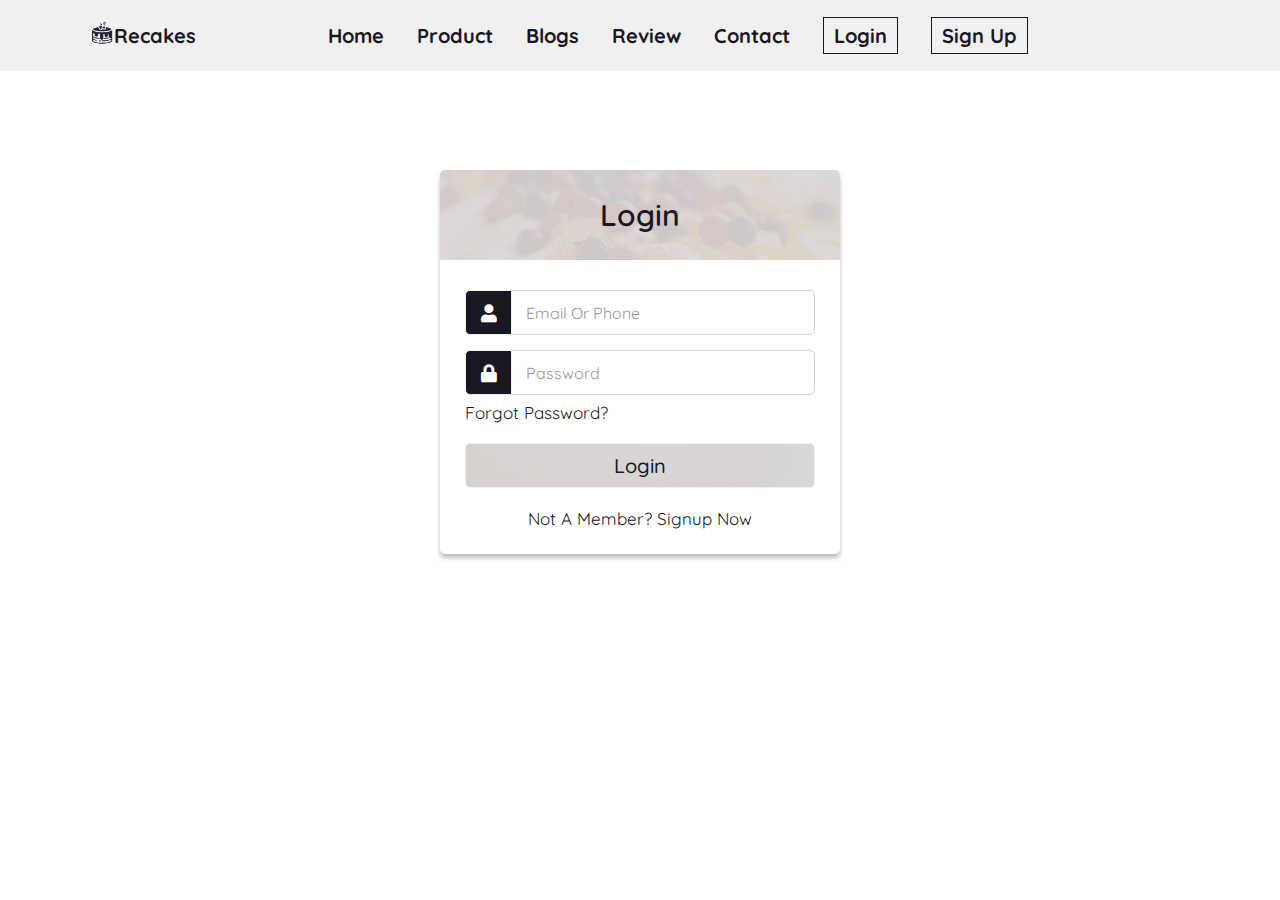
==== login.html @ 3dcb70cb "Add files via upload" ====
<!DOCTYPE html>
<html lang="en">
  <head>
    <meta charset="UTF-8" />
    <meta http-equiv="X-UA-Compatible" content="IE=edge" />
    <meta name="viewport" content="width=device-width, initial-scale=1.0" />
    <title>Recake</title>

    <!-- swiper link  -->
    <link
      rel="stylesheet"
      href="https://unpkg.com/swiper/swiper-bundle.min.css"
    />

    <!-- cdn icon link  -->
    <link
      rel="stylesheet"
      href="https://cdnjs.cloudflare.com/ajax/libs/font-awesome/5.15.4/css/all.min.css"
    />
    <!-- custom css file  -->
    <link rel="stylesheet" href="style.css" />
  </head>

  <body>
    <!-- header section start here  -->
    <header class="header">
      <div class="logoContent">
        <a href="#" class="logo"><img src="images/logo.png" alt="" /></a>
        <h1 class="logoName">Recakes</h1>
      </div>

      <nav class="navbar">
        <a href="index.html">home</a>
        <a href="#product">product</a>
        <a href="#blogs">blogs</a>
        <a href="#review">review</a>
        <a href="#contact">contact</a>
        <a href="login.html" class="login">Login</a>
        <a href="signup.html" class="signup">Sign Up</a>
      </nav>

      <div class="icon">
        <i class="fas fa-bars" id="menu-bar"></i>
      </div>
    </header>
    <div class="container">
      <div class="wrapper">
        <div class="title"><span>Login</span></div>
        <form action="#">
          <div class="row">
            <i class="fas fa-user"></i>
            <input type="text" placeholder="Email or Phone" required />
          </div>
          <div class="row">
            <i class="fas fa-lock"></i>
            <input type="password" placeholder="Password" required />
          </div>
          <div class="pass"><a href="#">Forgot password?</a></div>
          <div class="row button">
            <input type="submit" value="Login" />
          </div>
          <div class="signup-link">
            Not a member? <a href="#">Signup now</a>
          </div>
        </form>
      </div>
    </div>

    <!-- custom js file  -->
    <script src="index.js"></script>
  </body>
</html>
---- style.css ----
@import url("https://fonts.googleapis.com/css2?family=Quicksand:wght@300;400;500;600;700&display=swap");

:root {
  --black: #1b1722;
  --white: #f0f0f0;
  --box-shadow: 0px 4px 4px rgba(0, 0, 0, 0.25);
  --background-image: url("images/backGround.png");
}
* {
  font-family: "Quicksand", sans-serif;
  margin: 0;
  padding: 0;
  box-sizing: border-box;
  outline: none;
  border: none;
  text-decoration: none;
  text-transform: capitalize;
  transition: 0.2s linear;
}
html {
  font-size: 62.5%;
  overflow-x: hidden;
  scroll-padding-top: 7rem;
  scroll-behavior: smooth;
}
html::-webkit-scrollbar {
  width: 0.8rem;
}
html::-webkit-scrollbar-track {
  background: transparent;
}
html::-webkit-scrollbar-thumb {
  background-color: var(--white);
  border-radius: 5rem;
}

.header {
  top: 0;
  right: 0;
  left: 0;
  background-color: var(--white);
  display: flex;
  align-items: center;
  justify-content: space-between;
  position: fixed;
  padding: 1.4rem 7%;
  z-index: 999;
}
.header .logoContent {
  display: flex;
  align-items: center;
}
.header .logoContent .logo img {
  height: 4rem;
}
.header .logoContent .logoName {
  color: var(--black);
  font-size: 2rem;
  font-weight: bolder;
}

.header .navbar a {
  font-size: 2rem;
  margin-right: 3rem;
  color: var(--black);
  font-weight: bold;
}
.header .navbar a:hover {
  border-bottom: 0.1rem solid var(--black);
  padding-bottom: 0.4rem;
}

.header .navbar a {
  font-size: 2rem;
  margin-right: 3rem;
  color: var(--black);
  font-weight: bold;
}

.header .navbar .login,
.header .navbar .signup {
  border: 1px solid var(--black);
  padding: 0.5rem 1rem;
}

.header .navbar .login:hover,
.header .navbar .signup:hover {
  background-color: var(--black);
  color: var(--white);
}

.header .icon i {
  font-size: 2rem;
  margin-right: 2rem;
  color: var(--black);
  cursor: pointer;
}

.header .search {
  display: none;
  top: 100%;
  margin: 1.5rem 7%;
  background-color: transparent;
  width: 50%;
  right: 0;
  height: 5rem;
  position: absolute;
}
.header .search input {
  width: 100%;
  height: 100%;
  font-size: 1.5rem;
  background-color: var(--white);
  color: var(--black);
  margin-right: 7%;
  border-radius: 1rem;
  padding: 0.5rem 1rem;
  box-shadow: var(--box-shadow);
}
.header .search.active {
  display: inline-block;
}
#menu-bar {
  display: none;
}

.home {
  min-height: 100vh;
  display: flex;
  align-items: center;
  background: url(images/back.png) no-repeat;
  background-size: cover;
  background-position: center center;
}
.home .homeContent {
  width: 50%;
  float: left;
  text-align: center;
  padding: 4rem;
}
.home .homeContent h2 {
  font-size: 7rem;
  font-weight: bolder;
  margin-bottom: 2rem;
  line-height: 7rem;
  color: var(--black);
  text-shadow: var(--box-shadow);
}
.home .homeContent p {
  font-size: 1.8rem;
  line-height: 2;
  margin-bottom: 2rem;
}
.home .homeContent .home-btn {
  height: 3rem;
}
.home .homeContent .home-btn button {
  font-size: 1.8rem;
  background-color: var(--black);
  color: var(--white);
  border-radius: 0.7rem;
  padding: 0.7rem 2.4rem;
  cursor: pointer;
}
.home .homeContent .home-btn button:hover {
  font-size: 2rem;
}
section {
  padding: 2rem 7%;
}
.heading {
  text-align: center;
  font-size: 2.6rem;
  margin-bottom: 3rem;
  color: var(--black);
}
/*Start of login style*/
.container_wrapper {
  background: var(--background-image);
}
.container {
  max-width: 440px;
  padding: 0 20px;
  margin: 170px auto;
}
.wrapper {
  width: 100%;
  color: var(--black);
  border-radius: 5px;
  box-shadow: var(--box-shadow);
}
.wrapper .title {
  height: 90px;
  /* Replace the background color with the background image */
  background: var(--background-image);
  background-size: cover; /* Ensure the image covers the entire background */
  background-position: center; /* Center the image */
  border-radius: 5px 5px 0 0;
  color: var(--black);
  font-size: 30px;
  font-weight: 600;
  display: flex;
  align-items: center;
  justify-content: center;
}
.wrapper form {
  padding: 30px 25px 25px 25px;
}
.wrapper form .row {
  height: 45px;
  margin-bottom: 15px;
  position: relative;
}
.wrapper form .row input {
  height: 100%;
  width: 100%;
  outline: none;
  padding-left: 60px;
  border-radius: 5px;
  border: 1px solid lightgrey;
  font-size: 16px;
  transition: all 0.3s ease;
}
form .row input:focus {
  border-color: var(--black);
  box-shadow: var(--box-shadow);
}
form .row input::placeholder {
  color: #999;
}
.wrapper form .row i {
  position: absolute;
  width: 47px;
  height: 100%;
  color: #fff;
  font-size: 18px;
  background: var(--black);
  border: 1px solid var(--white);
  border-radius: 5px 0 0 5px;
  display: flex;
  align-items: center;
  justify-content: center;
}
.wrapper form .pass {
  margin: -8px 0 20px 0;
}
.wrapper form .pass a {
  color: var(--black);
  font-size: 17px;
  text-decoration: none;
}
.wrapper form .pass a:hover {
  text-decoration: underline;
}
.wrapper form .button input {
  color: var(--black);
  font-size: 20px;
  font-weight: 500;
  padding-left: 0px;
  background: var(--background-image);
  border: 1px solid var(--white);
  cursor: pointer;
}
form .button input:hover {
  background: var(--white);
}
.wrapper form .signup-link {
  text-align: center;
  margin-top: 20px;
  font-size: 17px;
}
.wrapper form .signup-link a {
  color: var(--black);
  text-decoration: none;
}
form .signup-link a:hover {
  text-decoration: underline;
}

/*End of login style*/

.product .product-row {
  margin-bottom: 5rem;
  display: flex;
  align-items: center;
}
.product .product-row .box {
  display: flex;
  flex-direction: column;
  width: 50rem;
  background-color: var(--white);
  align-items: center;
  text-align: center;
  padding: 2rem;
  gap: 1.5rem;
  border-radius: 3rem;
  margin-right: 3rem;
}
.product .product-row .img img {
  height: 100%;
  width: 100%;
}
.product .product-row .img img:hover {
  transform: scale(1.1);
}
.product .product-row .content {
  margin-bottom: 4rem;
}
.product .product-row .product-content h3 {
  font-size: 4rem;
  color: var(--black);
}
.product .product-row .product-content p {
  font-size: 1.5rem;
  line-height: 1.6;
  color: var(--black);
}
.product .product-row .product-content .orderNow {
  height: 3rem;
  margin-top: 2rem;
  margin-bottom: 3rem;
}
.product .product-row .product-content .orderNow button {
  font-size: 1.8rem;
  background-color: var(--black);
  color: var(--white);
  border-radius: 0.7rem;
  padding: 0.7rem 2rem;
  cursor: pointer;
}
.product .product-row .product-content .orderNow button:hover {
  font-size: 2rem;
}

.blogs {
  background: url(images/backGround.png) no-repeat;
  background-size: cover;
  background-position: center center;
}
.blogs .blogs-row .box {
  display: flex;
  align-items: center;
  background-color: var(--white);
  flex-wrap: wrap;
}
.blogs .blogs-row .box .img {
  flex: 1 1 45rem;
}
.blogs .blogs-row .box .img img {
  width: 100%;
  padding: 5rem;
}
.blogs .blogs-row .box .content {
  flex: 1 1 45rem;
  padding: 2rem;
}
.blogs .blogs-row .box .content h3 {
  font-size: 3.5rem;
  color: var(--black);
  text-shadow: var(--box-shadow);
}
.blogs .blogs-row .box .content p {
  font-size: 1.6rem;
  color: var(--black);
  padding: 1rem 0;
  line-height: 1.8;
}
.blogs .blogs-row .box .content a {
  font-size: 2rem;
  cursor: pointer;
}
.blogs .blogs-row .box .content a:hover {
  color: var(--black);
  text-shadow: var(--box-shadow);
}

.newsletter {
  background: url(images/new.jpg) no-repeat;
  background-size: cover;
  background-position: center center;
  background-attachment: fixed;
}
.newsletter form {
  max-width: 45rem;
  text-align: center;
  padding: 5rem 0;
}
.newsletter form h3 {
  font-size: 3rem;
  color: var(--white);
  padding-bottom: 0.7rem;
}
.newsletter form .box {
  width: 100%;
  margin: 0.7rem 0;
  padding: 1rem 1.2rem;
  color: var(--black);
  border-radius: 0.5rem;
}
.newsletter form .box2 {
  width: 30%;
  font-size: 1.5rem;
  margin-top: 1rem;
  padding: 0.5rem 0.5rem;
  color: var(--black);
  background: var(--white);
  border-radius: 3rem;
  cursor: pointer;
}
.newsletter form .box2:hover {
  color: var(--white);
  background-color: var(--black);
  outline: 0.1rem solid var(--white);
}

.review .review-row {
  display: flex;
  flex-direction: column;
  align-items: center;
}
.review .review-row .box {
  width: 50%;
  margin-bottom: 3rem;
  padding: 3rem;
  border-radius: 3rem;
  background-color: var(--white);
  box-shadow: var(--box-shadow);
}

.review .review-row .box .client-review {
  margin-bottom: 3rem;
}
.review .review-row .box .client-review p {
  text-align: center;
  font-size: 2.5rem;
  line-height: 1.5;
}
.review .review-row .box .client-info {
  display: flex;
  align-items: center;
}
.review .review-row .box .client-info .img {
  padding-right: 3rem;
}
.review .review-row .box .client-info .img img {
  width: 7rem;
  height: 7rem;
  clip-path: circle(50% at 50% 50%);
}

.review .review-row .box .client-info .clientDetailed h3 {
  font-size: 2.5rem;
}
.review .review-row .box .client-info .clientDetailed p {
  font-size: 1.5rem;
}

.footer {
  background: url(images/backGround.png) no-repeat;
  background-size: cover;
  background-position: center center;
}
.footer .box-container {
  display: grid;
  grid-template-columns: repeat(auto-fit, minmax(25rem, 1fr));
  gap: 1.5rem;
  padding: 2rem 1rem;
}
.footer .box-container .mainBox .content {
  display: flex;
  align-items: center;
  margin-bottom: 2rem;
}
.footer .box-container .mainBox .content h1 {
  font-size: 2rem;
  color: var(--black);
}
.footer .box-container .mainBox p {
  font-size: 1.7rem;
  line-height: 1.3;
  margin-bottom: 2rem;
}
.footer .box-container .box h3 {
  font-size: 2.2rem;
  color: var(--black);
  padding: 1rem 0;
}
.footer .box-container .box a {
  display: block;
  font-size: 1.6rem;
  color: var(--black);
  padding: 1rem 0;
}
.footer .box-container .box a i {
  padding-right: 0.5rem;
  color: var(--black);
}
.footer .box-container .box a:hover i {
  padding-right: 2rem;
}

.footer .share {
  padding: 1rem 0;
  text-align: center;
}
.footer .share a {
  height: 4rem;
  width: 4rem;
  line-height: 4rem;
  font-size: 2rem;
  color: var(--white);
  background: var(--black);
  margin: 0 0.3rem;
  border-radius: 50%;
}
.footer .share a:hover {
  background: var(--white);
  color: var(--black);
}
.footer .credit {
  font-size: 2rem;
  margin-top: 2rem;
  padding-bottom: 2rem;
  color: var(--black);
  text-align: center;
}

.swiper-pagination-bullet {
  background-color: var(--black);
}
.swiper-button-next {
  color: var(--black);
}
.swiper-button-prev {
  color: var(--black);
}

/* media queries for web responsive */

@media (max-width: 991px) {
  html {
    font-size: 55%;
  }
  .header {
    padding: 1.3rem 3rem;
  }
  .home .homeContent {
    margin-left: 0;
    width: 80%;
  }
}

@media (max-width: 768px) {
  #menu-bar {
    display: inline-block;
  }
  .header .navbar {
    position: absolute;
    top: 100%;
    right: -100%;
    width: 25rem;
    background-color: var(--white);
    height: 80vh;
  }
  .header .navbar.active {
    right: 0;
  }
  .header .navbar a {
    display: block;
    font-size: 2rem;
    color: black;
    margin: 1.5rem;
  }

  .home .homeContent {
    margin-left: 0;
    width: 90%;
  }
}

@media (max-width: 600px) {
  html {
    font-size: 50%;
  }
}
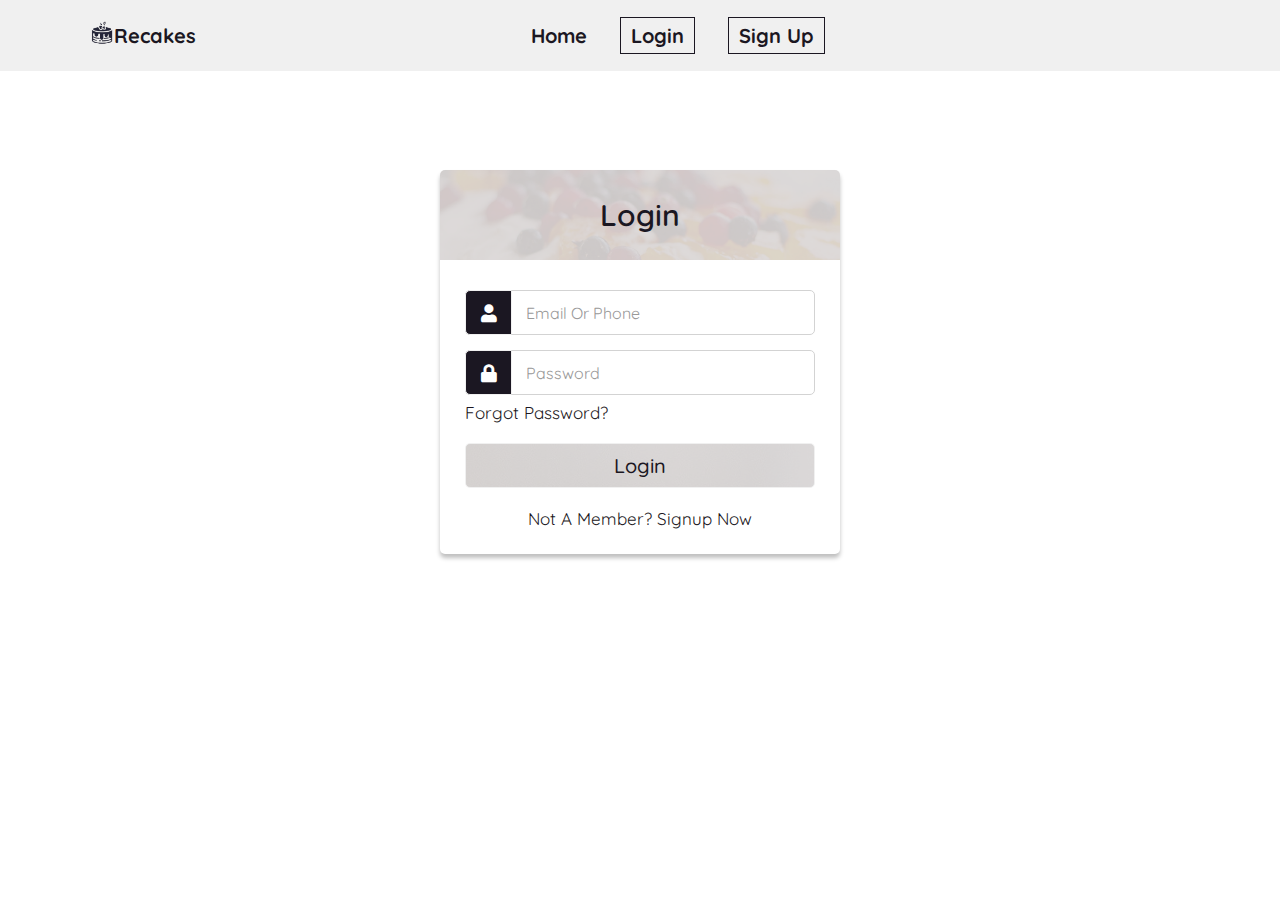
==== commit bd5d1e58: "Minor changes" ====
--- a/login.html
+++ b/login.html
@@ -31,10 +31,6 @@
 
       <nav class="navbar">
         <a href="index.html">home</a>
-        <a href="#product">product</a>
-        <a href="#blogs">blogs</a>
-        <a href="#review">review</a>
-        <a href="#contact">contact</a>
         <a href="login.html" class="login">Login</a>
         <a href="signup.html" class="signup">Sign Up</a>
       </nav>
